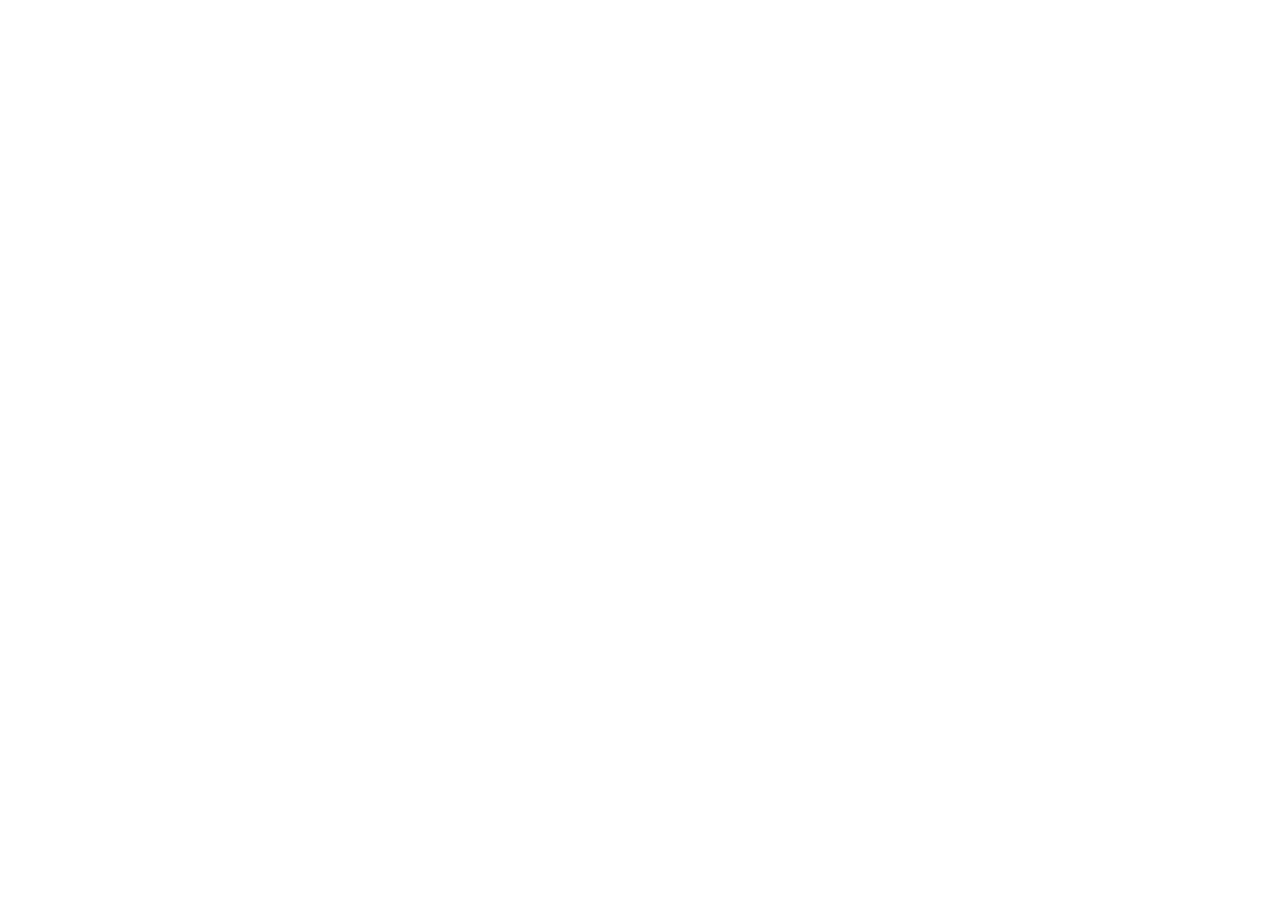
==== dobokocka_parbaj/index.html @ 1a4722ae "osztály létrehozása és a kocka értékének megváltozatása" ====
<!DOCTYPE html>
<html lang="en">
<head>
    <meta charset="UTF-8">
    <meta name="viewport" content="width=device-width, initial-scale=1.0">
    <title>Document</title>
</head>
<body>
    
</body>
<script src="index.js"></script>
</html>
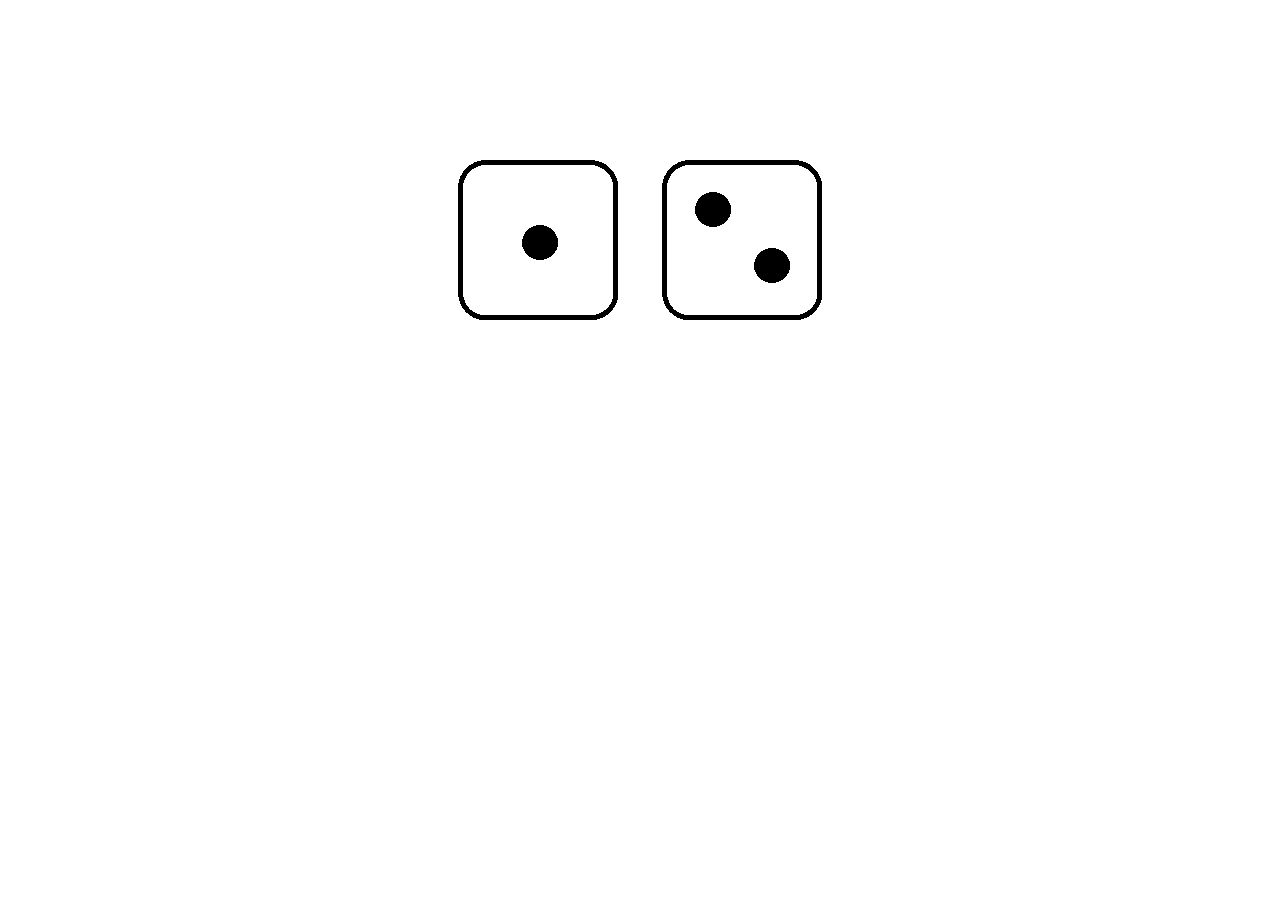
==== commit cd06c397: "." ====
--- a/dobokocka_parbaj/index.html
+++ b/dobokocka_parbaj/index.html
@@ -3,9 +3,15 @@
 <head>
     <meta charset="UTF-8">
     <meta name="viewport" content="width=device-width, initial-scale=1.0">
+    <link rel="stylesheet" href="style.css">
     <title>Document</title>
 </head>
 <body>
+    <div id="cubes">
+        <img id="cube-left" src="./img/d1.png" alt="">
+        <img id="cube-right" src="./img/d2.png" alt="">
+    </div>
+
     
 </body>
 <script src="index.js"></script>
--- a/dobokocka_parbaj/style.css
+++ b/dobokocka_parbaj/style.css
@@ -0,0 +1,14 @@
+body{
+    text-align: center;
+}
+
+#cubes{
+    margin: auto 0;
+    margin-top: 12%;
+    display: inline-block;
+}
+
+img{
+    margin-left: 20px;
+    margin-right: 20px;
+}
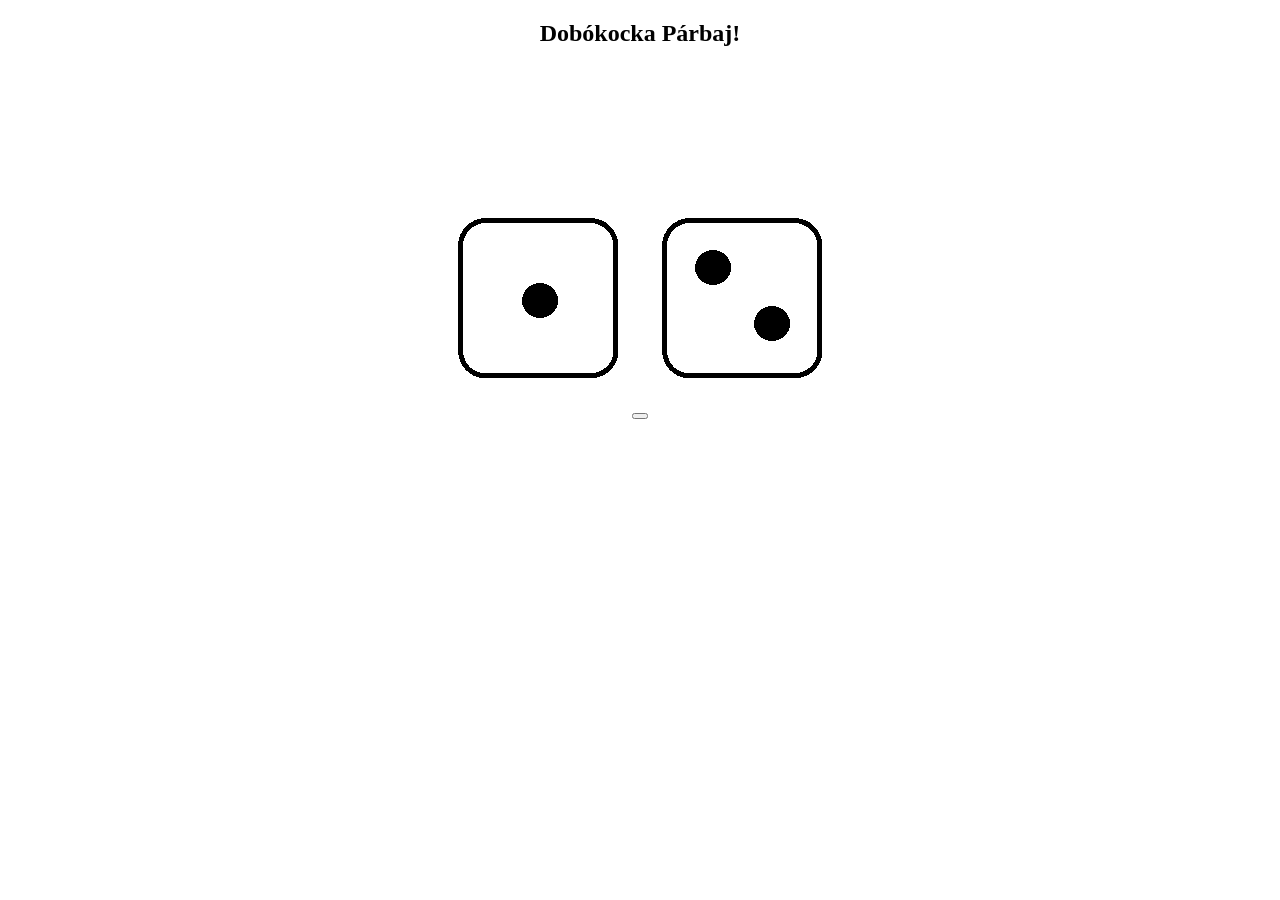
==== commit cf2541b5: "." ====
--- a/dobokocka_parbaj/index.html
+++ b/dobokocka_parbaj/index.html
@@ -4,15 +4,19 @@
     <meta charset="UTF-8">
     <meta name="viewport" content="width=device-width, initial-scale=1.0">
     <link rel="stylesheet" href="style.css">
-    <title>Document</title>
+    <title>Dobókocka Párbaj</title>
 </head>
 <body>
+    <h2>Dobókocka Párbaj!</h2>
+
     <div id="cubes">
-        <img id="cube-left" src="./img/d1.png" alt="">
-        <img id="cube-right" src="./img/d2.png" alt="">
+        <img id="cube-left" src="" alt="">
+        <img id="cube-right" src="" alt="">
     </div>
 
-    
+    <h2 id="result"></h2>
+
+    <button id="roll-button"></button>
 </body>
 <script src="index.js"></script>
 </html>
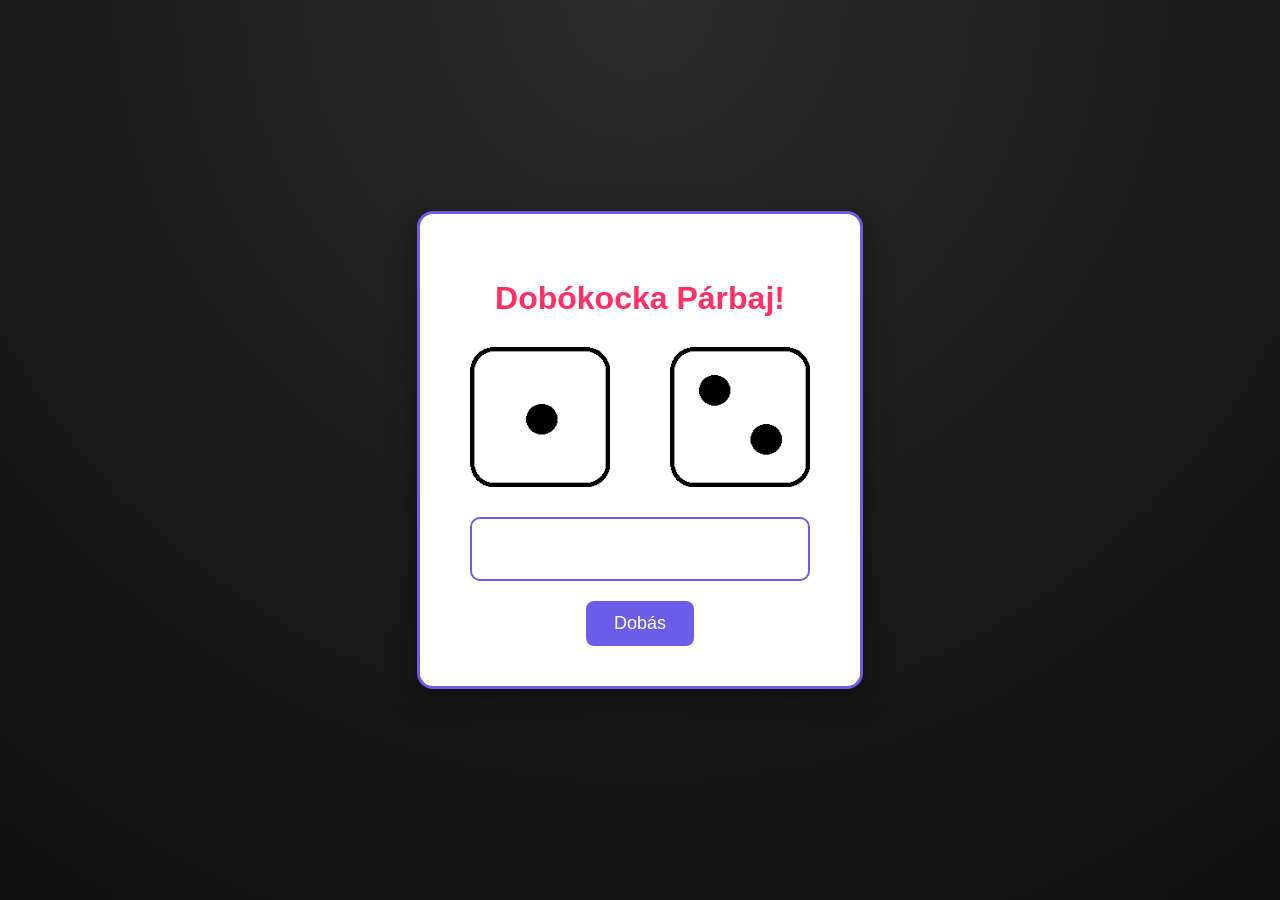
==== commit e7fc0383: "." ====
--- a/dobokocka_parbaj/index.html
+++ b/dobokocka_parbaj/index.html
@@ -7,16 +7,15 @@
     <title>Dobókocka Párbaj</title>
 </head>
 <body>
-    <h2>Dobókocka Párbaj!</h2>
-
-    <div id="cubes">
-        <img id="cube-left" src="" alt="">
-        <img id="cube-right" src="" alt="">
+    <div class="game-container">
+        <h2>Dobókocka Párbaj!</h2>
+        <div id="cubes">
+            <img id="cube-left" src="" alt="">
+            <img id="cube-right" src="" alt="">
+        </div>
+        <h2 id="result"></h2>
+        <button id="roll-button">Dobás</button>
     </div>
-
-    <h2 id="result"></h2>
-
-    <button id="roll-button"></button>
 </body>
 <script src="index.js"></script>
 </html>
--- a/dobokocka_parbaj/style.css
+++ b/dobokocka_parbaj/style.css
@@ -1,14 +1,87 @@
-body{
-    text-align: center;
+body {
+    margin: 0;
+    font-family: Arial, sans-serif;
+
+    background: radial-gradient(circle at top, #2b2b2b, #0f0f0f);
+
+    display: flex;
+    justify-content: center;
+    align-items: center;
+    min-height: 100vh;
 }
 
-#cubes{
-    margin: auto 0;
-    margin-top: 12%;
-    display: inline-block;
+.game-container {
+    text-align: center;
+
+    background: white;
+    padding: 40px 50px;
+
+    border-radius: 16px;
+    border: 3px solid #6c5ce7;
+
+    box-shadow: 0 10px 30px rgba(0,0,0,0.4);
 }
 
-img{
-    margin-left: 20px;
-    margin-right: 20px;
+h2 {
+    font-size: 32px;
+    margin-bottom: 30px;
+
+    color: #ff2e63;
+}
+
+#cubes {
+    display: flex;
+    justify-content: center;
+    gap: 60px;
+    margin-bottom: 30px;
+}
+
+img {
+    width: 140px;
+    height: 140px;
+    transition: transform 0.15s ease;
+}
+
+img:hover {
+    transform: scale(1.07);
+}
+
+#result {
+    font-size: 30px;
+    font-weight: bold;
+    color: #00b894;
+
+    min-height: 40px;
+
+    display: flex;
+    justify-content: center;
+    align-items: center;
+
+    padding: 10px 20px;
+    border: 2px solid #6c5ce7;
+    border-radius: 10px;
+
+    margin-bottom: 20px;
+}
+
+#roll-button {
+    padding: 12px 28px;
+    font-size: 18px;
+    border: none;
+    border-radius: 8px;
+    cursor: pointer;
+
+    background: #6c5ce7;
+    color: white;
+
+    transition: transform 0.15s ease, background 0.15s ease;
+}
+
+#roll-button:hover {
+    transform: scale(1.05);
+    background: #5a4bd6;
+}
+
+#roll-button:active {
+    transform: scale(0.97);
 }
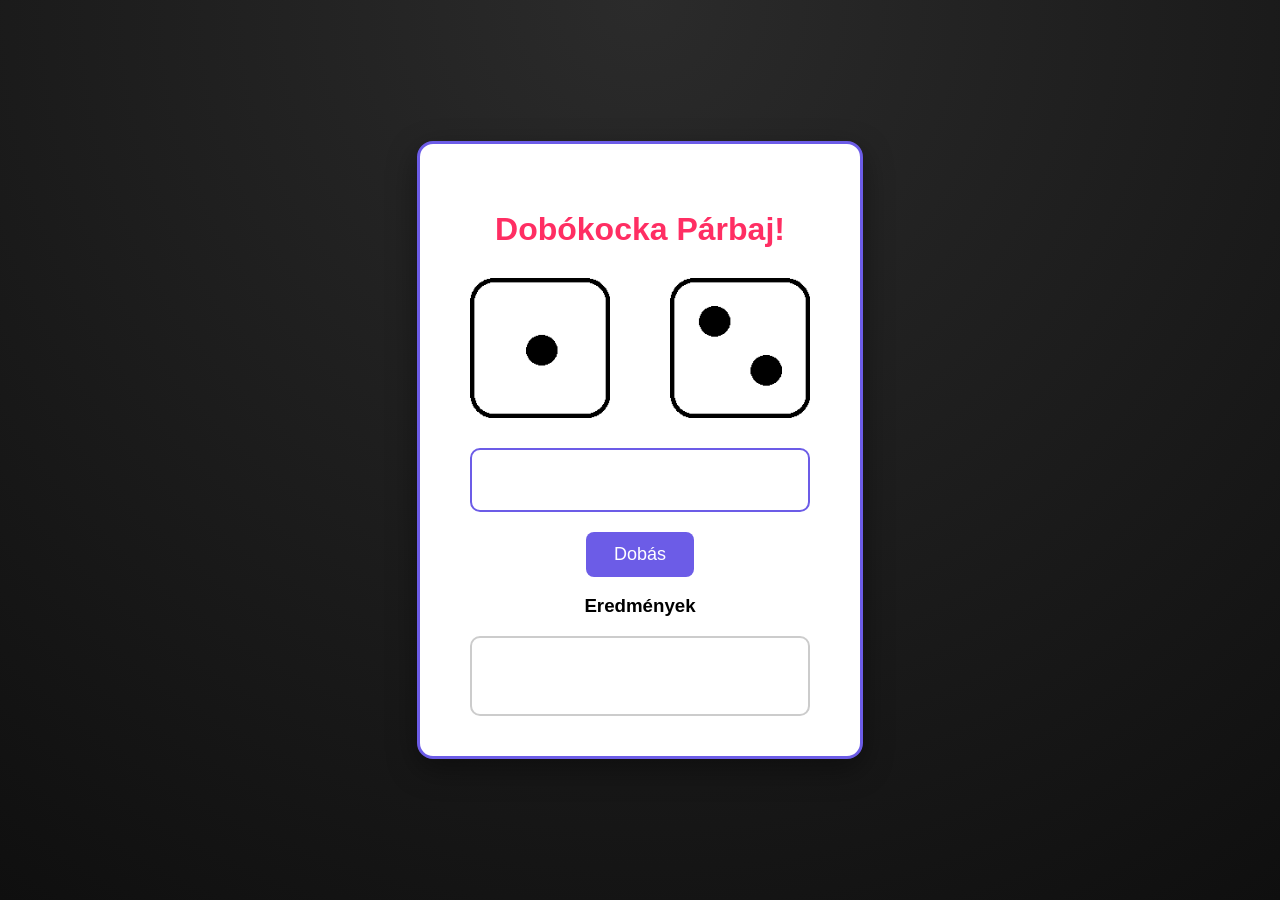
==== commit d3cc5405: "." ====
--- a/dobokocka_parbaj/index.html
+++ b/dobokocka_parbaj/index.html
@@ -15,6 +15,9 @@
         </div>
         <h2 id="result"></h2>
         <button id="roll-button">Dobás</button>
+
+        <h3>Eredmények</h3>
+        <div id="log"></div>
     </div>
 </body>
 <script src="index.js"></script>
--- a/dobokocka_parbaj/style.css
+++ b/dobokocka_parbaj/style.css
@@ -84,4 +84,30 @@
 
 #roll-button:active {
     transform: scale(0.97);
+}
+
+#log {
+    margin-top: 10px;
+    padding: 10px;
+
+    border: 2px solid #ccc;
+    border-radius: 10px;
+
+    min-height: 80px;
+
+    width: 100%;   /* <- EZ A JAVÍTÁS */
+    max-width: 500px;
+
+    text-align: left;
+    font-size: 16px;
+    box-sizing: border-box;
+}
+
+.log-item {
+    padding: 5px 0;
+    border-bottom: 1px solid #eee;
+}
+
+.log-item:last-child {
+    border-bottom: none;
 }
